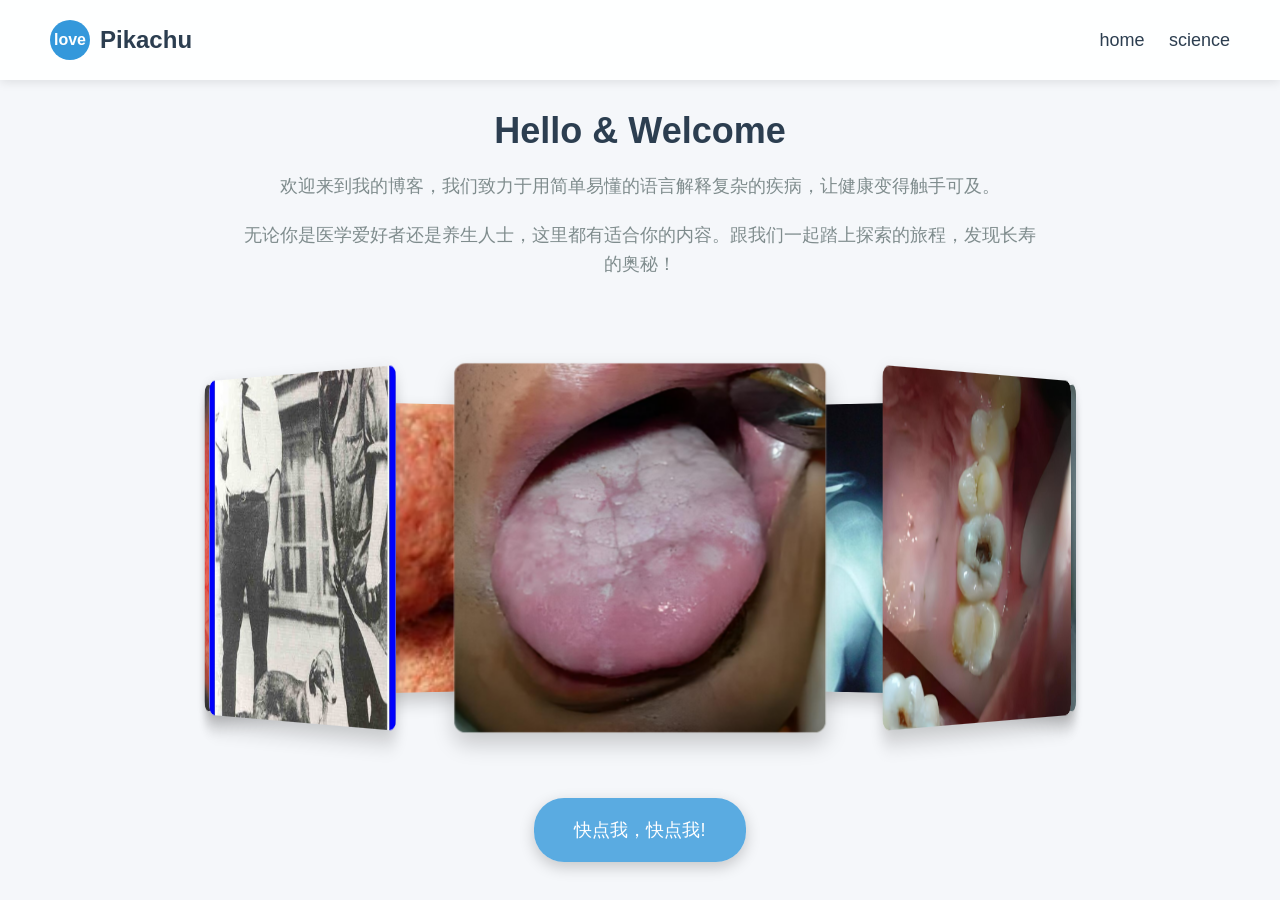
==== index.html @ 404149f1 "Add files via upload" ====
<!DOCTYPE html>
<html lang="zh">
<head>
    <meta charset="UTF-8">
    <meta name="viewport" content="width=device-width, initial-scale=1.0">
    <title>science blog|科普博客</title>
    <link rel="stylesheet" href="css/index-blog.css">
    <link rel="icon" href="image/网页icon.png" type="image/png">
    <style>
        .main-content {
            margin-top: 90px;/*与顶部距离为90px，避免与顶部重叠*/
            display: flex;
            flex-direction: column;/*内容纵向排列*/
            align-items: center;
            padding: 20px;
        }
        
        .intro-text {
            max-width: 800px;/*设置最大宽度为800px，如果内容超出这个宽度，自动换行，以便适应不同屏幕大小*/
            text-align: center;
            margin-bottom: 50px;
            opacity: 0;/*初始不透明度为0，即完全透明*/
            transform: translateY(20px);/*初始位置向下移动20px*/
        }
        
        .intro-text h1 {
            font-size: 36px;
            margin-bottom: 20px;
            color: #2c3e50;
        }
        
        .intro-text p {
            font-size: 18px;
            margin-bottom: 20px;
            line-height: 1.6;/*设置行间距为字体大小的1.6倍*/
            color: #7f8c8d;
        }
        
        .image-carousel {
            width: 65%;/*设置宽度为65%*/
            height: 400px;
            margin: 0 auto 50px;/*上外边距为0，下外边距为50px，左右自动，即居中*/
            position: relative;
            perspective: 3000px;/*设置3D效果的深度为3000px*/
        }
        
        .carousel-container {
            width: 100%;
            height: 100%;
            position: relative;
            transform-style: preserve-3d;/*保留子元素的3D效果，如不设置，子元素的3D效果可能会消失*/
            transition: transform 1s;/*transform属性发生变化时，变化会平滑，持续1s的过渡效果*/
        }
        
        .carousel-item {
            position: absolute;
            width: 40%;
            height: 80%;
            left: 30%;/*这两行为了让图片居中*/
            right:45%;
            top: 10%;
            border-radius: 10px;
            box-shadow: 0 10px 20px rgba(0, 0, 0, 0.2);/*阴影在水平方向上的偏移量为0，垂直方向上的偏移量为10px，模糊半径为20px，颜色为黑色，透明度0.2*/
            display: flex;
            align-items: center;
            justify-content: center;
            background-color: #fff;
            overflow: hidden;/*隐藏 .carousel-item 内溢出的内容*/
            transition: transform 0.5s, opacity 0.5s;/*transform属性发生变化时，变化会平滑，持续0.5s的过渡效果，opacity属性发生变化时，变化会平滑，持续0.5s的过渡效果*/
        }
        
        .carousel-item img {
            width: 100%;
            height: 100%;
            object-fit: cover;/*设置图片按比例缩放，以完全覆盖其父容器的整个区域*/
        }
        
        .start-button {
            background-color: rgba(52, 152, 219, 0.8);
            color: white;
            border: none;
            padding: 20px 40px;
            font-size: 18px;
            border-radius: 30px;
            cursor: pointer;/*设置鼠标悬停时的光标样式-手型*/
            transition: all 0.3s;/*当任何属性发生变化时，都会有一个持续0.3s的过渡效果*/
            backdrop-filter: blur(5px);/*设置5px的背景模糊*/
            box-shadow: 0px 5px 15px rgba(0, 0, 0, 0.2);/*水平阴影偏移量为0，垂直阴影偏移量为5px，模糊半径为15px，颜色为黑色，透明度0.2*/
        }
        /*改变鼠标悬停时的效果，如背景色、位置、阴影等*/
        .start-button:hover {
            background-color: rgba(41, 128, 185, 0.9);
            transform: translateY(-3px);
            box-shadow: 0 8px 20px rgba(0, 0, 0, 0.3);
        }
        
        @keyframes fadeIn {
            from {
                opacity: 0;
                transform: translateY(20px);
            }
            to {
                opacity: 1;
                transform: translateY(0);
            }
        }
    </style>
</head>
<body>
    <!-- 页眉部分：左上是姓名和图标，右上是导航 -->
    <header class="header">
        <div class="logo-container">
            <div class="logo">love</div>
            <div class="name">Pikachu</div>
        </div>
        <nav class="nav">
            <a href="index.html" class="active">home</a>
            <a href="html/content-navigation.html">science</a>
        </nav>
    </header>
    
    <!-- 主要内容 -->
    <div class="main-content">
        <!-- 介绍文字 -->
        <div class="intro-text" id="introText">
            <h1>Hello & Welcome</h1>
            <p>欢迎来到我的博客，我们致力于用简单易懂的语言解释复杂的疾病，让健康变得触手可及。</p>
            <p>无论你是医学爱好者还是养生人士，这里都有适合你的内容。跟我们一起踏上探索的旅程，发现长寿的奥秘！</p>
        </div>
        
        <!-- 图片 -->
        <div class="image-carousel">
            <div class="carousel-container" id="carouselContainer">
                <div class="carousel-item" style="transform: rotateY(0deg) translateZ(400px);">
                    <img src="image\科普图片1.png" alt="科学图片1">
                </div>
                <div class="carousel-item" style="transform: rotateY(51.4deg) translateZ(400px);">
                    <img src="image\科普图片2.png" alt="科学图片2">
                </div>
                <div class="carousel-item" style="transform: rotateY(102.8deg) translateZ(400px);">
                    <img src="image\科普图片3.png" alt="科学图片3">
                </div>
                <div class="carousel-item" style="transform: rotateY(154.2deg) translateZ(400px);">
                    <img src="image\科普图片4.jpg" alt="科学图片4">
                </div>
                <div class="carousel-item" style="transform: rotateY(205.6deg) translateZ(400px);">
                    <img src="image\科普图片5.jpg" alt="科学图片5">
                </div>
                <div class="carousel-item" style="transform: rotateY(257deg) translateZ(400px);">
                    <img src="image\科普图片6.png" alt="科学图片6">
                </div>
                <div class="carousel-item" style="transform: rotateY(308.4deg) translateZ(400px);">
                    <img src="image\科普图片7.jpg" alt="科学图片7">
                </div>
            </div>
        </div>
        
        <!-- 开始按钮 -->
        <button class="start-button" id="startButton">快点我，快点我!</button>
    </div>
    
    <script>
        // 文字逐渐浮现效果
        window.addEventListener('DOMContentLoaded', () => {
            const introText = document.getElementById('introText');
            introText.style.animation = 'fadeIn 2s forwards';
            
            // 轮播图的旋转
            let angle = 0;
            const carousel = document.getElementById('carouselContainer');
            const itemCount = document.querySelectorAll('.carousel-item').length;
            const angleIncrement = 360 / itemCount;
            
            // 自动轮播
            setInterval(() => {
                angle += angleIncrement;
                carousel.style.transform = `rotateY(${angle}deg)`;
            }, 3000);
            
            // 开始按钮的点击事件
            document.getElementById('startButton').addEventListener('click', () => {
                window.location.href = 'html/content-navigation.html';
            });
        });
    </script>
</body>
</html>
---- css/index-blog.css ----
/*此文件用于渲染博客首页、引导栏等*/
* {
    margin: 0;
    padding: 0;
    box-sizing: border-box;/*默认情况下，CSS盒模型的宽度和高度只包括内容区域，不包括内边距和边框。这意味着如果你设置一个元素的宽度为100像素，加上内边距和边框后，实际宽度会大于100像素。
    box-sizing: border-box; 会改变盒模型的计算方式，使宽度和高度包括全部。这使得布局更加直观和容易控制。*/
    font-family: 'Arial', sans-serif;
}

body {
    background-color: #f5f7fa;
    color: #333;
    overflow-x: hidden;/*禁止水平滚动条出现， 用于控制元素在水平方向上的溢出*/
}

.header {
    display: flex;/*设置为弹性布局*/
    justify-content: space-between;/*设置水平排列方式，元素在水平方向上均匀分布，我两个元素正好就两端对齐*/
    align-items: center;/*元素在垂直方向上居中对齐*/
    padding: 20px 50px;/*上下边距为20px，左右边距为50px*/
    background-color: rgba(255, 255, 255, 0.9);/*背景色白色，有一些透明度，厉害吧！*/
    box-shadow: 0 2px 10px rgba(0, 0, 0, 0.1);/*加个黑色阴影*/
    position: fixed;/*使header固定不动，也就是说我滚动页面header也不会移动*/
    width: 100%;/*设置宽度，占据整个窗口宽度*/
    top: 0;/*设置header距离顶部的距离*/
    z-index: 100;/*z-index 的值越大，元素在堆叠顺序中越靠上，确保header在所有内容之上*/
}

.logo-container {
    display: flex;
    align-items: center;
}

.logo {
    width: 40px;
    height: 40px;
    margin-right: 10px;
    background-color: #3498db;
    border-radius: 50%;/*圆角半径为50%，这样就是个圆，似乎50以上都是圆*/
    display: flex;
    align-items: center;/*垂直居中*/
    justify-content: center;/*水平居中*/
    color: white;/*字体颜色为白色*/
    font-weight: bold;
}

.name {
    font-size: 24px;
    font-weight: bold;
    color: #2c3e50;
}

.nav a {
    margin-left: 20px;
    text-decoration: none;/*去掉下划线*/
    color: #2c3e50;
    font-weight: 500;/*字体粗细为500，中等粗细*/
    font-size: 18px;
    transition: color 0.3s;/*颜色变化的过渡，指定过渡效果于color属性，持续0.3s*/
}

.nav a:hover {
    color: #3498db;
}/*hover表示鼠标悬停时的状态*/
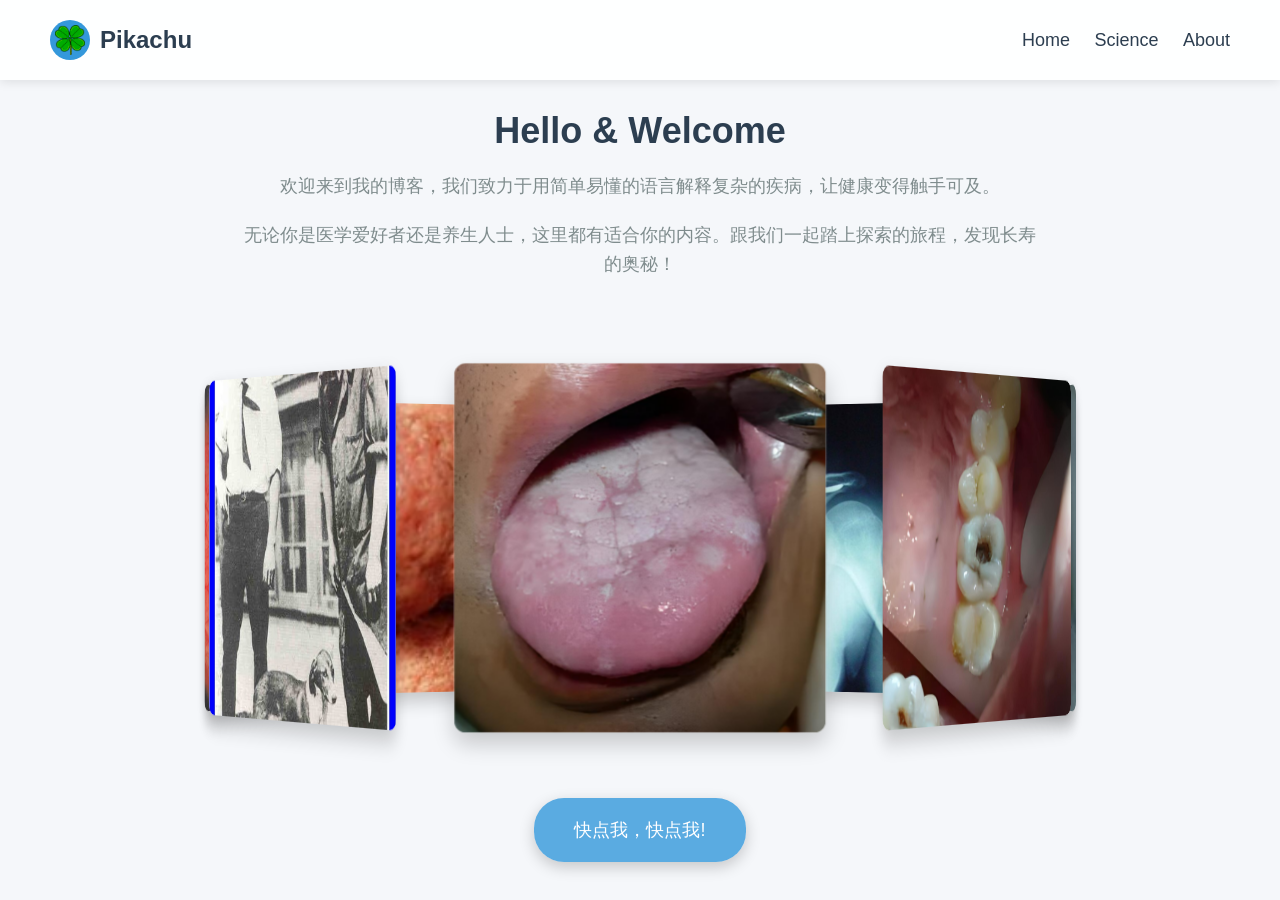
==== commit 79f95a44: "Add files via upload" ====
--- a/index.html
+++ b/index.html
@@ -3,9 +3,13 @@
 <head>
     <meta charset="UTF-8">
     <meta name="viewport" content="width=device-width, initial-scale=1.0">
+    <meta name="description" content="医学科普知识，包括牙周病、口腔癌、龋病等疾病以及它们的症状、治疗和预防方法，帮助您维护身体健康。">
+    <meta name="keywords" content="口腔健康, 健康护理, 健康科普">
+    <meta name="author" content="Pikachu">
+    <meta name="robots" content="index, follow">
     <title>science blog|科普博客</title>
     <link rel="stylesheet" href="css/index-blog.css">
-    <link rel="icon" href="image/网页icon.png" type="image/png">
+    <link rel="icon" href="image/网页icon.png" type="image/x-icon">
     <style>
         .main-content {
             margin-top: 90px;/*与顶部距离为90px，避免与顶部重叠*/
@@ -110,12 +114,13 @@
     <!-- 页眉部分：左上是姓名和图标，右上是导航 -->
     <header class="header">
         <div class="logo-container">
-            <div class="logo">love</div>
+            <div class="logo"><img src="image/网页icon.png" width="30" height="30" alt="科普博客logo"></div>
             <div class="name">Pikachu</div>
         </div>
         <nav class="nav">
-            <a href="index.html" class="active">home</a>
-            <a href="html/content-navigation.html">science</a>
+            <a href="index.html" class="active">Home</a>
+            <a href="html/content-navigation.html">Science</a>
+            <a href="html/about.html">About</a>
         </nav>
     </header>
     
